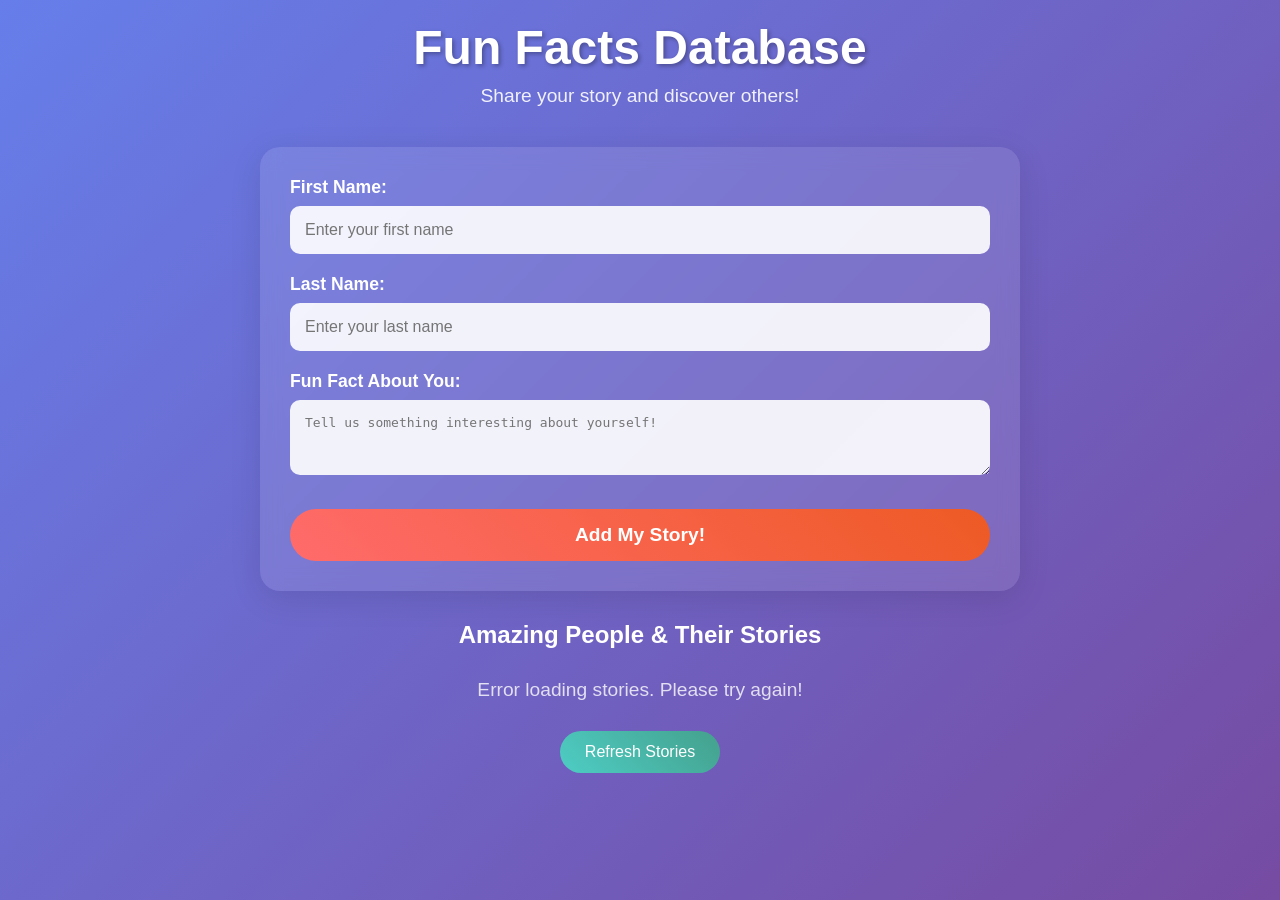
==== index.html @ 917b6cce "deploy frontend to github pages" ====
<!DOCTYPE html>
<html>
<head>
    <title>Fun Facts Database</title>
    <meta name="viewport" content="width=device-width, initial-scale=1.0">
    <style>
        * { margin: 0; padding: 0; box-sizing: border-box; }
        
        body {
            font-family: 'Arial', sans-serif;
            background: linear-gradient(135deg, #667eea 0%, #764ba2 100%);
            min-height: 100vh;
            color: white;
        }
        
        .container {
            max-width: 800px;
            margin: 0 auto;
            padding: 20px;
        }
        
        .header {
            text-align: center;
            margin-bottom: 40px;
            animation: fadeInDown 1s ease-out;
        }
        
        .header h1 {
            font-size: 3em;
            margin-bottom: 10px;
            text-shadow: 2px 2px 4px rgba(0,0,0,0.3);
        }
        
        .header p {
            font-size: 1.2em;
            opacity: 0.9;
        }
        
        .form-card {
            background: rgba(255,255,255,0.1);
            backdrop-filter: blur(10px);
            border-radius: 20px;
            padding: 30px;
            margin-bottom: 30px;
            box-shadow: 0 8px 32px rgba(0,0,0,0.1);
            animation: fadeInUp 1s ease-out 0.3s both;
        }
        
        .form-group {
            margin-bottom: 20px;
        }
        
        label {
            display: block;
            margin-bottom: 8px;
            font-weight: bold;
            font-size: 1.1em;
        }
        
        input, textarea {
            width: 100%;
            padding: 15px;
            border: none;
            border-radius: 10px;
            font-size: 1em;
            background: rgba(255,255,255,0.9);
            color: #333;
            transition: all 0.3s ease;
        }
        
        input:focus, textarea:focus {
            outline: none;
            transform: scale(1.02);
            box-shadow: 0 0 20px rgba(255,255,255,0.3);
        }
        
        .submit-btn {
            background: linear-gradient(45deg, #ff6b6b, #ee5a24);
            color: white;
            padding: 15px 30px;
            border: none;
            border-radius: 50px;
            font-size: 1.2em;
            font-weight: bold;
            cursor: pointer;
            transition: all 0.3s ease;
            width: 100%;
            margin-top: 10px;
        }
        
        .submit-btn:hover {
            transform: translateY(-2px);
            box-shadow: 0 10px 25px rgba(0,0,0,0.2);
        }
        
        .people-section {
            animation: fadeInUp 1s ease-out 0.6s both;
        }
        
        .people-header {
            text-align: center;
            margin-bottom: 30px;
        }
        
        .people-grid {
            display: grid;
            grid-template-columns: repeat(auto-fit, minmax(300px, 1fr));
            gap: 20px;
            margin-bottom: 30px;
        }
        
        .person-card {
            background: rgba(255,255,255,0.1);
            backdrop-filter: blur(10px);
            border-radius: 15px;
            padding: 25px;
            transition: all 0.3s ease;
            cursor: pointer;
            position: relative;
            overflow: hidden;
        }
        
        .person-card:hover {
            transform: translateY(-5px) scale(1.02);
            box-shadow: 0 15px 35px rgba(0,0,0,0.2);
        }
        
        .person-card::before {
            content: '';
            position: absolute;
            top: 0;
            left: -100%;
            width: 100%;
            height: 100%;
            background: linear-gradient(90deg, transparent, rgba(255,255,255,0.1), transparent);
            transition: left 0.5s;
        }
        
        .person-card:hover::before {
            left: 100%;
        }
        
        .person-name {
            font-size: 1.5em;
            font-weight: bold;
            margin-bottom: 10px;
            color: #fff;
        }
        
        .person-fact {
            font-size: 1.1em;
            line-height: 1.4;
            margin-bottom: 15px;
            opacity: 0.9;
        }
        
        .person-date {
            font-size: 0.9em;
            opacity: 0.7;
            text-align: right;
        }
        
        .refresh-btn {
            background: linear-gradient(45deg, #4ecdc4, #44a08d);
            color: white;
            padding: 12px 25px;
            border: none;
            border-radius: 25px;
            font-size: 1em;
            cursor: pointer;
            transition: all 0.3s ease;
            display: block;
            margin: 0 auto;
        }
        
        .refresh-btn:hover {
            transform: scale(1.05);
        }
        
        .loading {
            text-align: center;
            font-size: 1.2em;
            opacity: 0.8;
        }
        
        .success-message {
            background: rgba(46, 204, 113, 0.2);
            border: 2px solid #2ecc71;
            color: #2ecc71;
            padding: 15px;
            border-radius: 10px;
            margin: 20px 0;
            text-align: center;
            font-weight: bold;
            animation: slideIn 0.5s ease-out;
        }
        
        @keyframes fadeInDown {
            from { opacity: 0; transform: translateY(-30px); }
            to { opacity: 1; transform: translateY(0); }
        }
        
        @keyframes fadeInUp {
            from { opacity: 0; transform: translateY(30px); }
            to { opacity: 1; transform: translateY(0); }
        }
        
        @keyframes slideIn {
            from { opacity: 0; transform: scale(0.8); }
            to { opacity: 1; transform: scale(1); }
        }
        
        @media (max-width: 768px) {
            .header h1 { font-size: 2em; }
            .container { padding: 15px; }
            .form-card { padding: 20px; }
        }
    </style>
</head>
<body>
    <div class="container">
        <div class="header">
            <h1>Fun Facts Database</h1>
            <p>Share your story and discover others!</p>
        </div>
        
        <div class="form-card">
            <form id="personForm">
                <div class="form-group">
                    <label for="firstName">First Name:</label>
                    <input type="text" id="firstName" placeholder="Enter your first name" required>
                </div>
                
                <div class="form-group">
                    <label for="lastName">Last Name:</label>
                    <input type="text" id="lastName" placeholder="Enter your last name" required>
                </div>
                
                <div class="form-group">
                    <label for="funFact">Fun Fact About You:</label>
                    <textarea id="funFact" rows="3" placeholder="Tell us something interesting about yourself!" required></textarea>
                </div>
                
                <button type="submit" class="submit-btn">Add My Story!</button>
            </form>
            <div id="successMessage"></div>
        </div>
        
        <div class="people-section">
            <div class="people-header">
                <h2>Amazing People & Their Stories</h2>
            </div>
            <div id="peopleGrid" class="people-grid"></div>
            <button onclick="loadPeople()" class="refresh-btn">Refresh Stories</button>
        </div>
    </div>

    <script>
        document.getElementById('personForm').addEventListener('submit', async (e) => {
            e.preventDefault();
            
            const submitBtn = e.target.querySelector('.submit-btn');
            const originalText = submitBtn.textContent;
            submitBtn.textContent = 'Adding Your Story...';
            submitBtn.disabled = true;
            
            const person = {
                firstName: document.getElementById('firstName').value,
                lastName: document.getElementById('lastName').value,
                funFact: document.getElementById('funFact').value
            };
            
            try {
                const response = await fetch('/api/items', {
                    method: 'POST',
                    headers: { 'Content-Type': 'application/json' },
                    body: JSON.stringify(person)
                });
                
                if (response.ok) {
                    showSuccessMessage('Your story has been added successfully!');
                    document.getElementById('personForm').reset();
                    setTimeout(() => loadPeople(), 1000);
                } else {
                    showSuccessMessage('Oops! Something went wrong. Please try again.');
                }
            } catch (error) {
                showSuccessMessage('Error: ' + error.message);
            } finally {
                submitBtn.textContent = originalText;
                submitBtn.disabled = false;
            }
        });
        
        function showSuccessMessage(message) {
            const messageDiv = document.getElementById('successMessage');
            messageDiv.innerHTML = `<div class="success-message">${message}</div>`;
            setTimeout(() => {
                messageDiv.innerHTML = '';
            }, 4000);
        }
        
        async function loadPeople() {
            const gridDiv = document.getElementById('peopleGrid');
            gridDiv.innerHTML = '<div class="loading">Loading amazing stories...</div>';
            
            try {
                const response = await fetch('/api/items');
                const people = await response.json();
                
                if (people.length === 0) {
                    gridDiv.innerHTML = '<div class="loading">Be the first to share your story!</div>';
                    return;
                }
                
                gridDiv.innerHTML = people.map((person, index) => {
                    return `
                        <div class="person-card" style="animation-delay: ${index * 0.1}s">
                            <div class="person-name">${person.firstName} ${person.lastName}</div>
                            <div class="person-fact">${person.funFact}</div>
                            <div class="person-date">${new Date(person.createdAt).toLocaleDateString('en-US', {
                                year: 'numeric',
                                month: 'long',
                                day: 'numeric',
                                hour: '2-digit',
                                minute: '2-digit'
                            })}</div>
                        </div>
                    `;
                }).join('');
            } catch (error) {
                gridDiv.innerHTML = '<div class="loading">Error loading stories. Please try again!</div>';
            }
        }
        
        // Load people when page loads
        loadPeople();
        
        // Add some interactive effects
        document.addEventListener('mousemove', (e) => {
            const cards = document.querySelectorAll('.person-card');
            cards.forEach(card => {
                const rect = card.getBoundingClientRect();
                const x = e.clientX - rect.left;
                const y = e.clientY - rect.top;
                
                if (x >= 0 && x <= rect.width && y >= 0 && y <= rect.height) {
                    const centerX = rect.width / 2;
                    const centerY = rect.height / 2;
                    const rotateX = (y - centerY) / 10;
                    const rotateY = (centerX - x) / 10;
                    
                    card.style.transform = `perspective(1000px) rotateX(${rotateX}deg) rotateY(${rotateY}deg) translateY(-5px)`;
                } else {
                    card.style.transform = '';
                }
            });
        });
    </script>
</body>
</html>
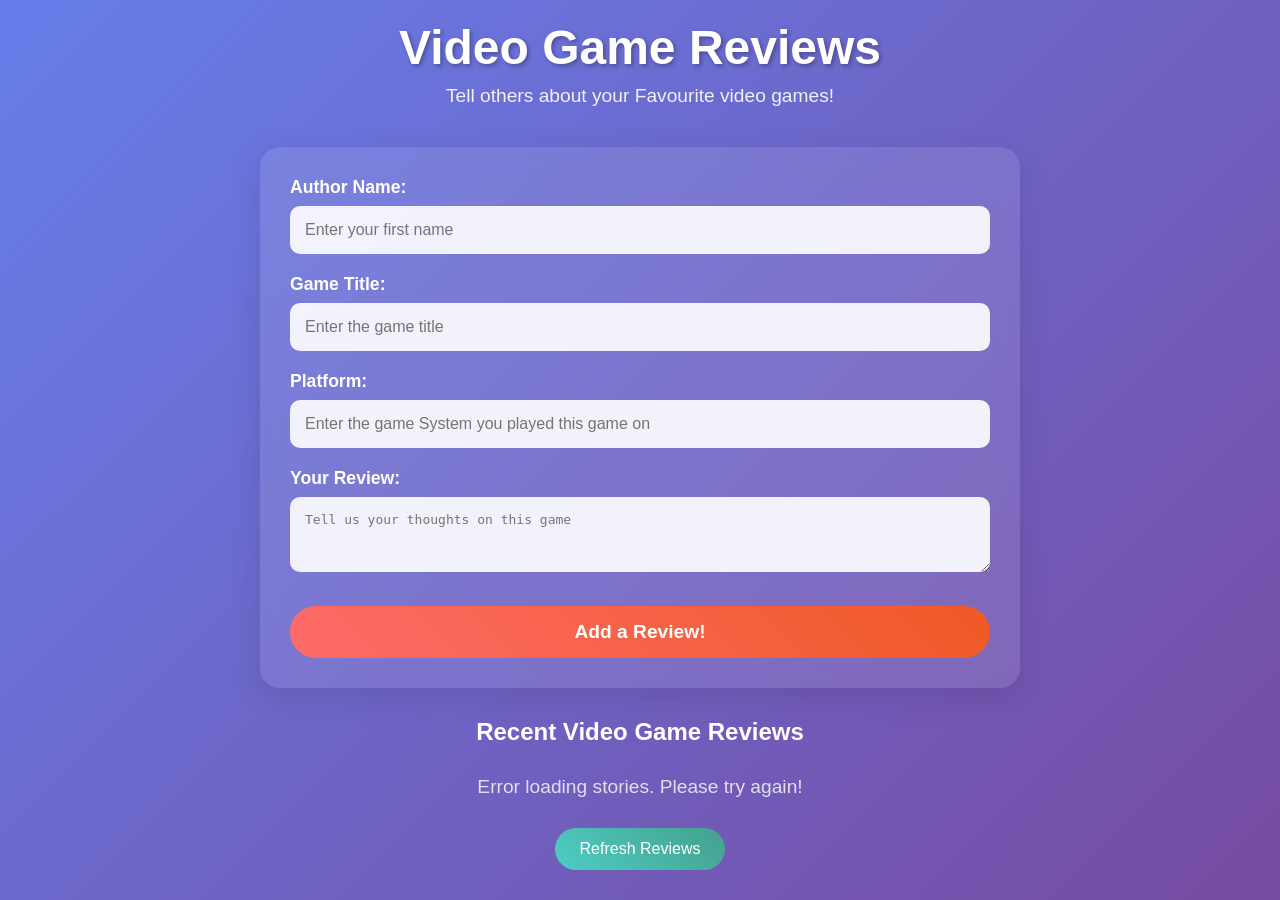
==== commit 44b75995: "added changes to make it a game review site" ====
--- a/index.html
+++ b/index.html
@@ -143,8 +143,14 @@
         .person-name {
             font-size: 1.5em;
             font-weight: bold;
+            margin-bottom: 5px;
+            color: #fff;
+        }
+        
+        .person-author {
+            font-size: 0.9em;
+            opacity: 0.8;
             margin-bottom: 10px;
-            color: #fff;
         }
         
         .person-fact {
@@ -220,38 +226,43 @@
 <body>
     <div class="container">
         <div class="header">
-            <h1>Fun Facts Database</h1>
-            <p>Share your story and discover others!</p>
+            <h1>Video Game Reviews</h1>
+            <p>Tell others about your Favourite video games!</p>
         </div>
         
         <div class="form-card">
             <form id="personForm">
                 <div class="form-group">
-                    <label for="firstName">First Name:</label>
+                    <label for="firstName">Author Name:</label>
                     <input type="text" id="firstName" placeholder="Enter your first name" required>
                 </div>
                 
                 <div class="form-group">
-                    <label for="lastName">Last Name:</label>
-                    <input type="text" id="lastName" placeholder="Enter your last name" required>
+                    <label for="lastName">Game Title:</label>
+                    <input type="text" id="gametitle" placeholder="Enter the game title" required>
                 </div>
-                
+
                 <div class="form-group">
-                    <label for="funFact">Fun Fact About You:</label>
-                    <textarea id="funFact" rows="3" placeholder="Tell us something interesting about yourself!" required></textarea>
+                    <label for="platform">Platform:</label>
+                    <input type="text" id="platform" placeholder="Enter the game System you played this game on" required>
                 </div>
                 
-                <button type="submit" class="submit-btn">Add My Story!</button>
+                <div class="form-group">
+                    <label for="funFact">Your Review:</label>
+                    <textarea id="funFact" rows="3" placeholder="Tell us your thoughts on this game" required></textarea>
+                </div>
+                
+                <button type="submit" class="submit-btn">Add a Review!</button>
             </form>
             <div id="successMessage"></div>
         </div>
         
         <div class="people-section">
             <div class="people-header">
-                <h2>Amazing People & Their Stories</h2>
+                <h2>Recent Video Game Reviews</h2>
             </div>
             <div id="peopleGrid" class="people-grid"></div>
-            <button onclick="loadPeople()" class="refresh-btn">Refresh Stories</button>
+            <button onclick="loadPeople()" class="refresh-btn">Refresh Reviews</button>
         </div>
     </div>
 
@@ -265,10 +276,18 @@
             submitBtn.disabled = true;
             
             const person = {
+                reviewerName: document.getElementById('firstName').value,
+                gameTitle: document.getElementById('gametitle').value,
+                reviewText: document.getElementById('funFact').value,
+                platform: document.getElementById('platform').value,    
+                // Also send old field names for backward compatibility with Lambda
                 firstName: document.getElementById('firstName').value,
-                lastName: document.getElementById('lastName').value,
-                funFact: document.getElementById('funFact').value
+                lastName: document.getElementById('gametitle').value,
+                funFact: document.getElementById('funFact').value,
+                platform: document.getElementById('platform').value
             };
+            
+            console.log('Submitting:', person);
             
             try {
                 const response = await fetch('/api/items', {
@@ -278,13 +297,18 @@
                 });
                 
                 if (response.ok) {
-                    showSuccessMessage('Your story has been added successfully!');
+                    const result = await response.json();
+                    console.log('Response:', result);
+                    showSuccessMessage('Your review has been added successfully!');
                     document.getElementById('personForm').reset();
                     setTimeout(() => loadPeople(), 1000);
                 } else {
+                    const errorText = await response.text();
+                    console.error('Error response:', errorText);
                     showSuccessMessage('Oops! Something went wrong. Please try again.');
                 }
             } catch (error) {
+                console.error('Submit error:', error);
                 showSuccessMessage('Error: ' + error.message);
             } finally {
                 submitBtn.textContent = originalText;
@@ -302,22 +326,24 @@
         
         async function loadPeople() {
             const gridDiv = document.getElementById('peopleGrid');
-            gridDiv.innerHTML = '<div class="loading">Loading amazing stories...</div>';
+            gridDiv.innerHTML = '<div class="loading">Loading reviews...</div>';
             
             try {
                 const response = await fetch('/api/items');
                 const people = await response.json();
                 
                 if (people.length === 0) {
-                    gridDiv.innerHTML = '<div class="loading">Be the first to share your story!</div>';
+                    gridDiv.innerHTML = '<div class="loading">Be the first to share a review!</div>';
                     return;
                 }
                 
                 gridDiv.innerHTML = people.map((person, index) => {
                     return `
                         <div class="person-card" style="animation-delay: ${index * 0.1}s">
-                            <div class="person-name">${person.firstName} ${person.lastName}</div>
-                            <div class="person-fact">${person.funFact}</div>
+                            <div class="person-name">${person.gameTitle || person.lastName || 'Unknown Game'}</div>
+                            <div class="person-author">by ${person.reviewerName || person.firstName || 'Anonymous'}</div>
+                            <div class="person-platform">${person.platform || 'No platform specified'}</div>
+                            <div class="person-fact">${person.reviewText || person.funFact || 'No review text'}</div>
                             <div class="person-date">${new Date(person.createdAt).toLocaleDateString('en-US', {
                                 year: 'numeric',
                                 month: 'long',
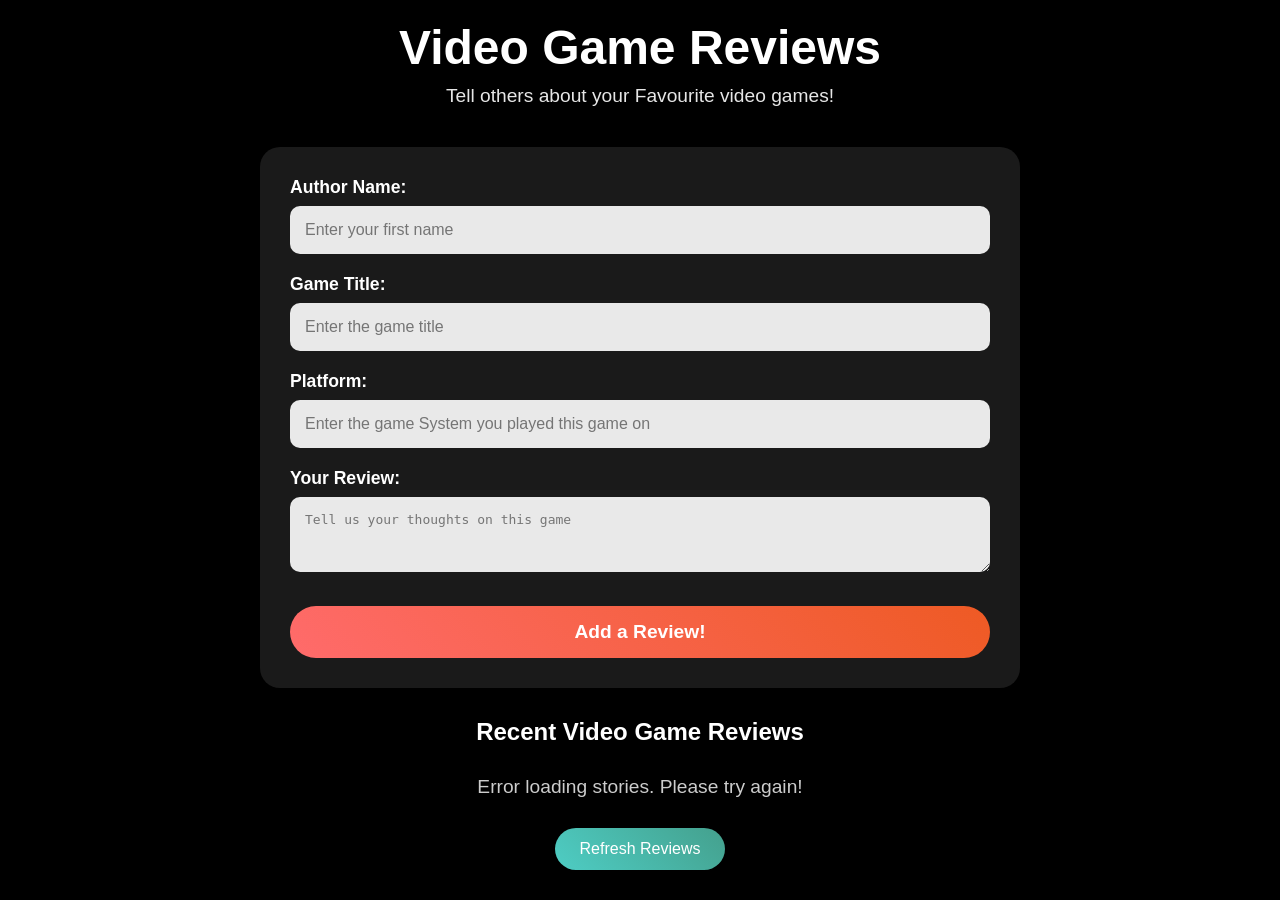
==== commit 023af263: "updated ghpages" ====
--- a/index.html
+++ b/index.html
@@ -8,7 +8,7 @@
         
         body {
             font-family: 'Arial', sans-serif;
-            background: linear-gradient(135deg, #667eea 0%, #764ba2 100%);
+            background: #000000;
             min-height: 100vh;
             color: white;
         }
